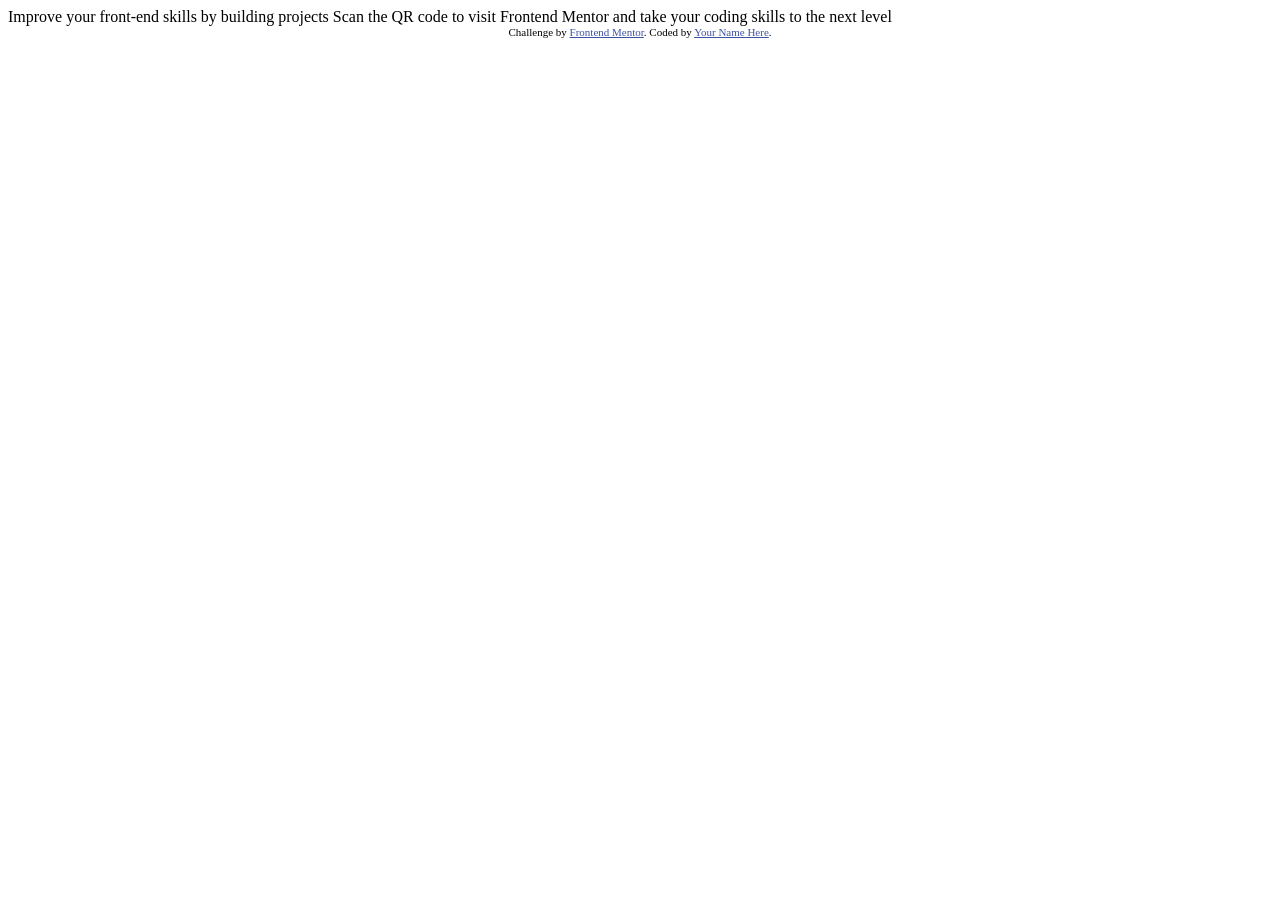
==== semana02/dia01-02-css-qr-code/index.html @ 0dbfbdab "semana02, dia1, 02-css-qr-code" ====
<!DOCTYPE html>
<html lang="en">
<head>
  <meta charset="UTF-8">
  <meta name="viewport" content="width=device-width, initial-scale=1.0"> <!-- displays site properly based on user's device -->

  <link rel="icon" type="image/png" sizes="32x32" href="./images/favicon-32x32.png">
  
  <title>Frontend Mentor | QR code component</title>

  <!-- Feel free to remove these styles or customise in your own stylesheet 👍 -->
  <style>
    .attribution { font-size: 0.6875rem; text-align: center; }
    .attribution a { color: hsl(228, 45%, 44%); }
  </style>
</head>
<body>

  Improve your front-end skills by building projects

  Scan the QR code to visit Frontend Mentor and take your coding skills to the next level
  
  <footer class="attribution">
    Challenge by <a href="https://www.frontendmentor.io?ref=challenge">Frontend Mentor</a>. 
    Coded by <a href="#">Your Name Here</a>.
  </footer>
</body>
</html>
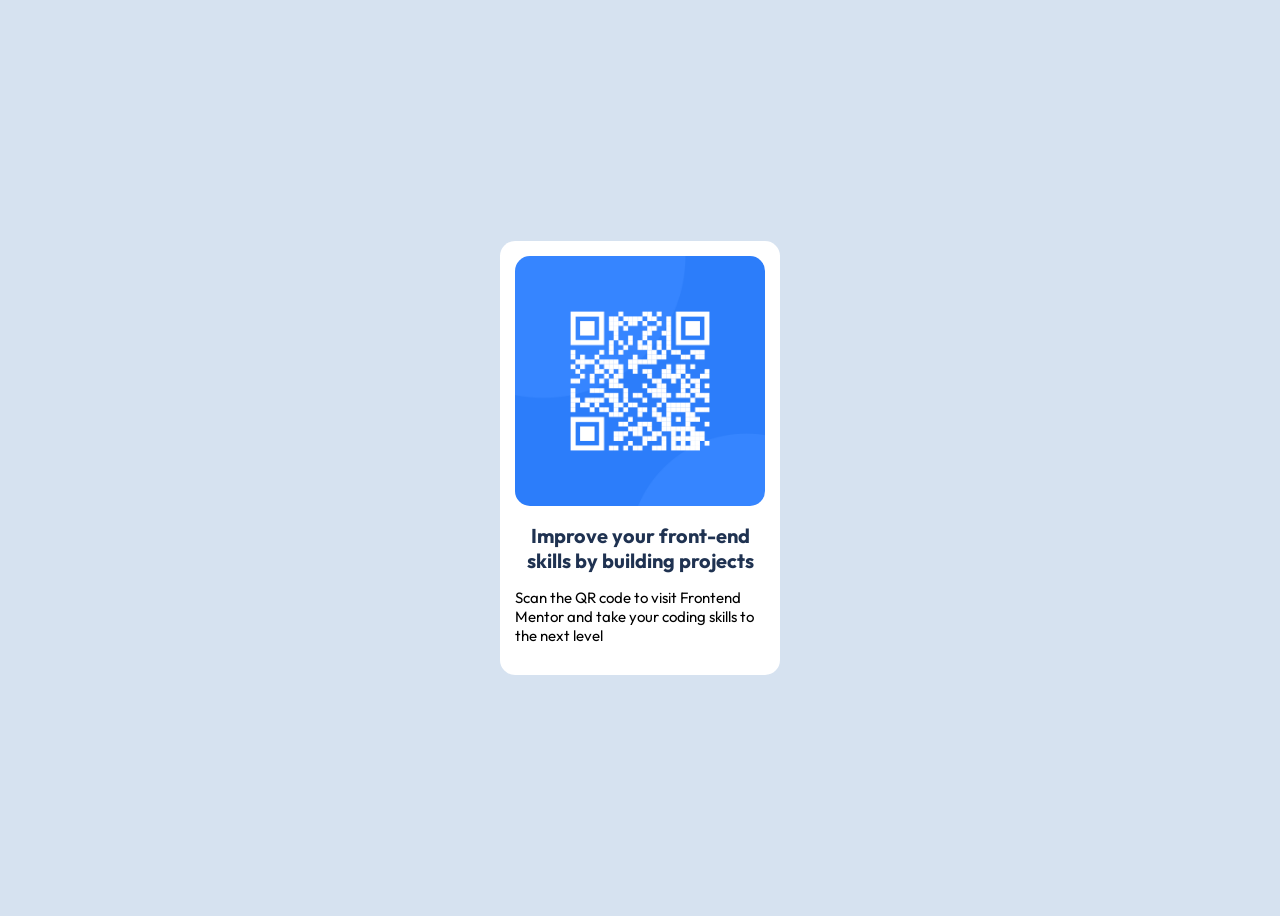
==== commit 86038ee9: "dia1,css-qr-code" ====
--- a/semana02/dia01-02-css-qr-code/index.html
+++ b/semana02/dia01-02-css-qr-code/index.html
@@ -1,28 +1,21 @@
-<!DOCTYPE html>
+<!doctype html>
 <html lang="en">
-<head>
-  <meta charset="UTF-8">
-  <meta name="viewport" content="width=device-width, initial-scale=1.0"> <!-- displays site properly based on user's device -->
+  <head>
+    <meta charset="UTF-8" />
+    <meta name="viewport" content="width=device-width, initial-scale=1.0" />
+    <title>QR Code</title>
+    <link rel="stylesheet" href="style.css" />
+    <link href="https://fonts.googleapis.com/css?family=Outfit:100,200,300,regular,500,600,700,800,900" rel="stylesheet" />
+  </head>
+  <body>
+    <main>
+      <img src="./images/image-qr-code.png" alt="QR Code" width="250" />
+      <h1>Improve your front-end skills by building projects</h1>
+      <p>
+        Scan the QR code to visit Frontend Mentor and take your coding skills to
+        the next level
+      </p>
 
-  <link rel="icon" type="image/png" sizes="32x32" href="./images/favicon-32x32.png">
-  
-  <title>Frontend Mentor | QR code component</title>
-
-  <!-- Feel free to remove these styles or customise in your own stylesheet 👍 -->
-  <style>
-    .attribution { font-size: 0.6875rem; text-align: center; }
-    .attribution a { color: hsl(228, 45%, 44%); }
-  </style>
-</head>
-<body>
-
-  Improve your front-end skills by building projects
-
-  Scan the QR code to visit Frontend Mentor and take your coding skills to the next level
-  
-  <footer class="attribution">
-    Challenge by <a href="https://www.frontendmentor.io?ref=challenge">Frontend Mentor</a>. 
-    Coded by <a href="#">Your Name Here</a>.
-  </footer>
-</body>
-</html>+    </main>
+  </body>
+</html>
--- a/semana02/dia01-02-css-qr-code/style.css
+++ b/semana02/dia01-02-css-qr-code/style.css
@@ -0,0 +1,34 @@
+body {
+    font-family: 'Outfit', sans-serif;
+    background-color: hsl(212, 45%, 89%);
+    font-size: 15px;
+    /* Flexbox */
+    display: flex;
+    justify-content: center;
+    align-items: center;
+    height:100vh;    
+    /* vh viweport height */
+}
+
+main {
+    /* border: 1px solid red; */
+    width: 250px;
+    background-color: white;
+    padding: 15px;
+    border-radius:15px;
+}
+
+img {
+    border-radius: 15px;
+}
+
+h1 {
+    font-size: 20px;
+    color: hsl(218, 44%, 22%);
+    text-align: center;
+}
+
+p {
+    color: hsl(216, 15%, 48%)
+    text-align: center;
+}
